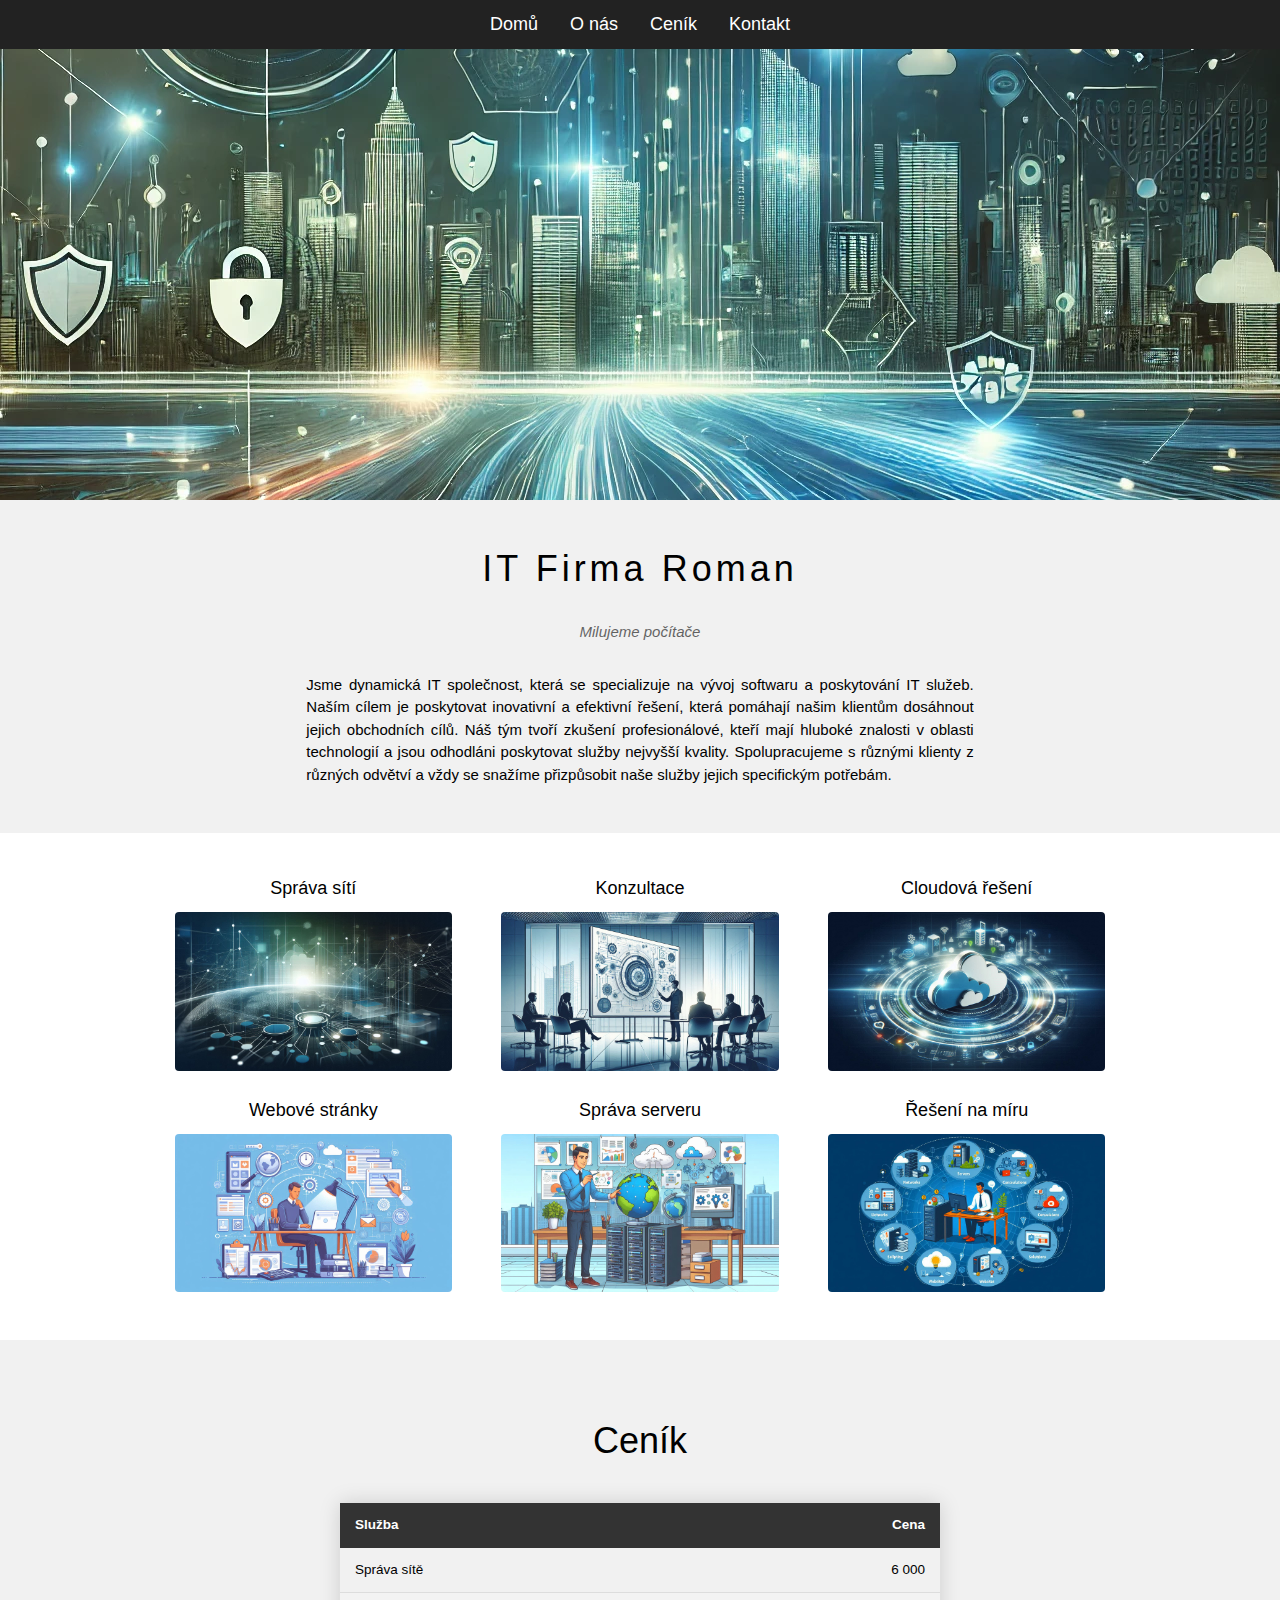
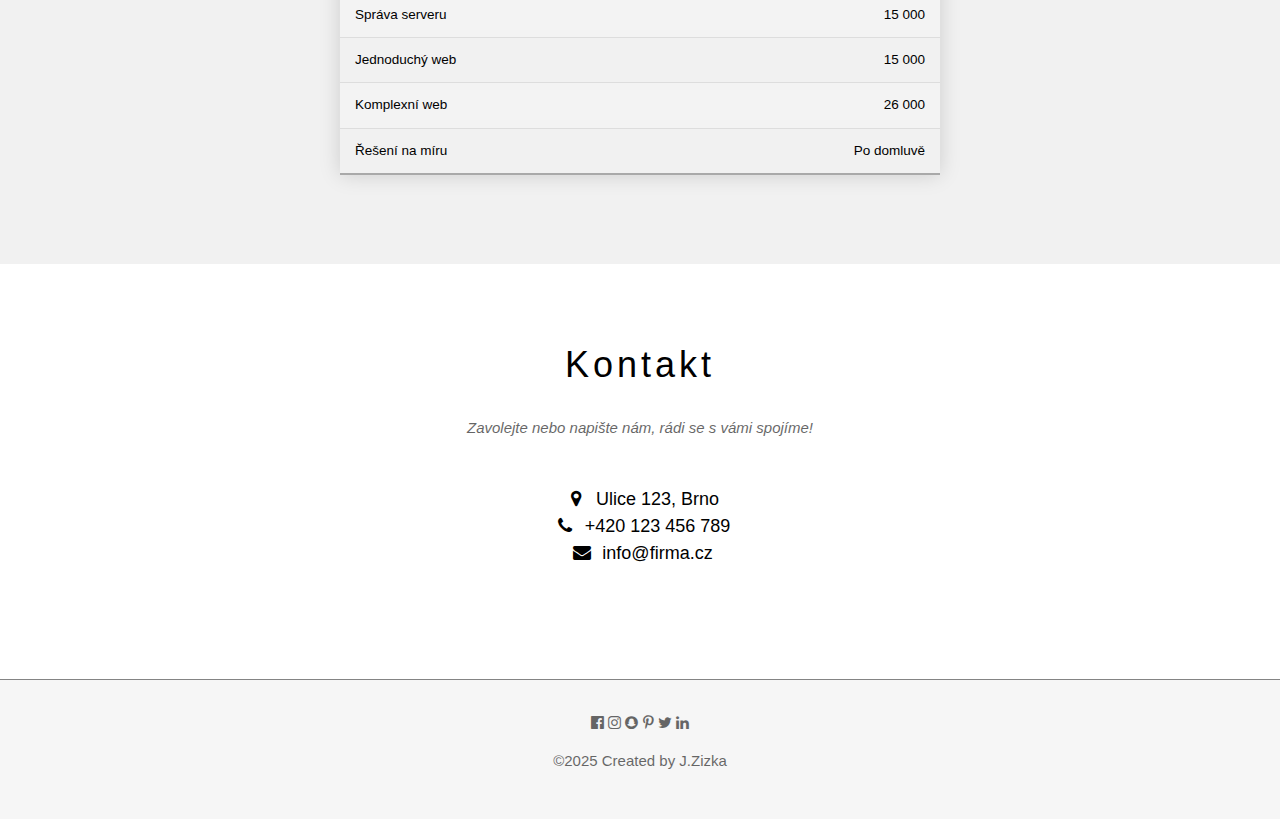
==== it-company/index.html @ 08d01938 "structure: added folder for similar website" ====
<!DOCTYPE html>
<html lang="en">
  <head>
    <title>IT firma</title>
    <meta charset="UTF-8" />
    <meta name="viewport" content="width=device-width, initial-scale=1" />
    <link rel="stylesheet" href="style.css" />
    <link
      rel="stylesheet"
      href="https://fonts.googleapis.com/css?family=Lato"
    />
    <link
      rel="stylesheet"
      href="https://cdnjs.cloudflare.com/ajax/libs/font-awesome/4.7.0/css/font-awesome.min.css"
    />
  </head>
  <body>
    <!-- Navbar -->
    <nav class="top">
      <ul class="navbar">
        <li>
          <a href="#header" class="bar-item button">Domů</a>
        </li>
        <li>
          <a href="#o-nas" class="bar-item button">O nás</a>
        </li>
        <li>
          <a href="#cenik" class="bar-item button">Ceník</a>
        </li>
        <li>
          <a href="#kontakt" class="bar-item button">Kontakt</a>
        </li>
      </ul>
    </nav>
    <!-- Page content -->
    <content class="content" style="margin-top: 46px">
      <header id="header"></header>
      <!-- O nas sekce -->
      <section
        class="container flex-section center padding-32 light-grey"
        id="o-nas"
      >
        <h1 class="wide">IT Firma Roman</h1>
        <p class="opacity"><i>Milujeme počítače</i></p>
        <p class="justify">
          Jsme dynamická IT společnost, která se specializuje na vývoj softwaru
          a poskytování IT služeb. Naším cílem je poskytovat inovativní a
          efektivní řešení, která pomáhají našim klientům dosáhnout jejich
          obchodních cílů. Náš tým tvoří zkušení profesionálové, kteří mají
          hluboké znalosti v oblasti technologií a jsou odhodláni poskytovat
          služby nejvyšší kvality. Spolupracujeme s různými klienty z různých
          odvětví a vždy se snažíme přizpůsobit naše služby jejich specifickým
          potřebám.
        </p>
      </section>
      <section class="container content center padding-32">
        <div class="services">
          <div>
            <h2>Správa sítí</h2>
            <img
              src="img/Networking.jpeg"
              class="round margin-bottom"
              alt="Ilustrační obrázek"
            />
          </div>
          <div>
            <h2>Konzultace</h2>
            <img
              src="img/consultation.jpeg"
              class="round margin-bottom"
              alt="Ilustrační obrázek"
            />
          </div>
          <div>
            <h2>Cloudová řešení</h2>
            <img
              src="img/CloudSolution.jpeg"
              class="round"
              alt="Ilustrační obrázek"
            />
          </div>
          <div>
            <h2>Webové stránky</h2>
            <img
              src="img/WebDev.jpeg"
              class="round margin-bottom"
              alt="Ilustrační obrázek"
            />
          </div>
          <div>
            <h2>Správa serveru</h2>
            <img
              src="img/serverAdmin.jpeg"
              class="round margin-bottom"
              alt="Ilustrační obrázek"
            />
          </div>
          <div>
            <h2>Řešení na míru</h2>
            <img
              src="img/multipleServices.jpeg"
              class="round margin-bottom"
              alt="Ilustrační obrázek"
            />
          </div>
        </div>
      </section>

      <!-- Cenik sekce -->
      <section id="cenik" class="container flex-section padding-64 light-grey">
        <h1>Ceník</h1>
        <table class="pricing-table">
          <thead>
            <tr>
              <th>Služba</th>
              <th>Cena</th>
            </tr>
          </thead>
          <tbody>
            <tr>
              <td>Správa sítě</td>
              <td>6 000</td>
            </tr>
            <tr>
              <td>Správa serveru</td>
              <td>15 000</td>
            </tr>
            <tr>
              <td>Jednoduchý web</td>
              <td>15 000</td>
            </tr>
            <tr>
              <td>Komplexní web</td>
              <td>26 000</td>
            </tr>

            <tr>
              <td>Řešení na míru</td>
              <td>Po domluvě</td>
            </tr>
            <!-- and so on... -->
          </tbody>
        </table>
      </section>
      <!-- Kontakt sekce-->
      <section
        class="container flex-section content padding-64 center"
        id="kontakt"
      >
        <h1 class="wide center">Kontakt</h1>
        <p class="opacity center">
          <i>Zavolejte nebo napište nám, rádi se s vámi spojíme!</i>
        </p>

        <div class="row padding-32">
          <div class="m6 large margin-bottom">
            <i class="fa fa-map-marker" style="width: 30px"></i>
            Ulice 123, Brno<br />
            <i class="fa fa-phone" style="width: 30px"></i>
            +420 123 456 789<br />
            <i class="fa fa-envelope" style="width: 30px"> </i>
            info@firma.cz<br />
          </div>
        </div>
      </section>
    </content>

    <!-- Footer -->
    <footer class="container flex-section padding-32 center opacity light-grey">
     <div>
        <i class="fa fa-facebook-official hover-opacity"></i>
        <i class="fa fa-instagram hover-opacity"></i>
        <i class="fa fa-snapchat hover-opacity"></i>
        <i class="fa fa-pinterest-p hover-opacity"></i>
        <i class="fa fa-twitter hover-opacity"></i>
        <i class="fa fa-linkedin hover-opacity"></i>
     </div>
      <p class="medium">&copy;2025 Created by J.Zizka</p>
    </footer>
  </body>
</html>
---- it-company/style.css ----
*,
:after,
:before {
  box-sizing: inherit;
}
html {
  -ms-text-size-adjust: 100%;
  -webkit-text-size-adjust: 100%;
  scroll-behavior: smooth;
}
body {
  margin: 0;
  font-family: "Lato", sans-serif;
}
footer,
header,
menu,
nav,
section {
  display: block;
}
[hidden],
template {
  display: none;
}
a {
  background-color: transparent;
}
a:active,
a:hover {
  outline-width: 0;
}
small {
  font-size: 80%;
}
img {
  border-style: none;
}
button {
  font: inherit;
  margin: 0;
}
button {
  overflow: visible;
}
button {
  text-transform: none;
}
[type="button"],
[type="reset"],
[type="submit"],
button {
  -webkit-appearance: button;
}
[type="button"]::-moz-focus-inner,
[type="reset"]::-moz-focus-inner,
[type="submit"]::-moz-focus-inner,
button::-moz-focus-inner {
  border-style: none;
  padding: 0;
}
[type="button"]:-moz-focusring,
[type="reset"]:-moz-focusring,
[type="submit"]:-moz-focusring,
button:-moz-focusring {
  outline: 1px dotted ButtonText;
}
[type="checkbox"],
[type="radio"] {
  padding: 0;
}
[type="number"]::-webkit-inner-spin-button,
[type="number"]::-webkit-outer-spin-button {
  height: auto;
}
[type="search"] {
  -webkit-appearance: textfield;
  outline-offset: -2px;
}
[type="search"]::-webkit-search-decoration {
  -webkit-appearance: none;
}
::-webkit-file-upload-button {
  -webkit-appearance: button;
  font: inherit;
}
body,
html {
  font-family: Verdana, sans-serif;
  font-size: 15px;
  line-height: 1.5;
}
html {
  overflow-x: hidden;
}
h1 {
  font-size: 36px;
}
h2 {
  font-size: 30px;
}
h3 {
  font-size: 24px;
}
h4 {
  font-size: 20px;
}
h5 {
  font-size: 18px;
}
h6 {
  font-size: 16px;
}
.black {
  color: #fff;
  background-color: #000;
}
.light-grey,
.hover-light-grey:hover {
  color: #000;
  background-color: #f1f1f1;
}
header {
  background-image: url(img/header.png);
  height: 500px;
  background-position: center;
}
.pricing-table {
  border-collapse: collapse;
  margin: 25px 0;
  font-size: 0.9em;
  font-family: sans-serif;
  min-width: 300px;
  width: 50%;
  max-width: 600px;
  box-shadow: 0 0 20px rgba(0, 0, 0, 0.15);
}
.pricing-table thead tr {
  background-color: #333;
  color: #fff;
  text-align: left;
}
.pricing-table td,
.pricing-table th {
  padding: 12px 15px;
}
.pricing-table tbody tr {
  border-bottom: thin solid #ddd;
}
.pricing-table tbody tr:nth-of-type(even) {
  background-color: #f3f3f3;
}
.pricing-table tbody tr:last-of-type {
  border-bottom: 2px solid #a9a9a9;
}
.pricing-table :is(td, th):nth-child(2) {
  text-align: right;
}

.flex-section{
  display: flex;
  flex-direction: column;
  justify-content: center;
  align-items: center;
}
.services {
  display: grid;
  justify-content: center;
}
.services h2 {
  font-size: 1.2rem;
}
.services img {
  max-width: 85%;
}
@media (min-width: 600px) {
  .services {
    grid-template-columns: 1fr 1fr;
  }
}
@media (min-width: 900px) {
  .services {
    grid-template-columns: 1fr 1fr 1fr;
  }
}
.serif {
  font-family: serif;
}
.sans-serif {
  font-family: sans-serif;
}
h1,
h2,
h3,
h4,
h5,
h6 {
  font-family: "Segoe UI", Arial, sans-serif;
  font-weight: 400;
  margin: 10px 0;
}
.wide {
  letter-spacing: 4px;
}
.image {
  max-width: 100%;
  height: auto;
}
img {
  vertical-align: middle;
}
a {
  color: inherit;
}
p{
  max-width: 80ch;
}
.button {
  border: none;
  display: inline-block;
  padding: 6px 16px;
  vertical-align: middle;
  overflow: hidden;
  text-decoration: none;
  color: inherit;
  background-color: inherit;
  text-align: center;
  cursor: pointer;
  white-space: nowrap;
}
.button {
  -webkit-touch-callout: none;
  -webkit-user-select: none;
  -khtml-user-select: none;
  -moz-user-select: none;
  -ms-user-select: none;
  user-select: none;
}
.button:disabled {
  cursor: not-allowed;
  opacity: 0.3;
}
:disabled * {
  pointer-events: none;
}
.display-container {
  position: relative;
}
nav {
  background-color: #222;
  color: white;
}
.navbar {
  list-style-type: none;
  padding-inline-start: 0;
  margin: 5px;
  display: flex;
  align-items: center;
  justify-content: center;
  position: sticky;
  font-size: 1.2rem;
  top: 0;
}
.navbar:after,
.navbar:before,
.container:after,
.container:before,
.row-padding:after,
.row-padding:before,
.row:after,
.row:before {
  content: "";
  display: table;
  clear: both;
}
.content {
  margin-left: auto;
  margin-right: auto;
}
.content {
  max-width: 980px;
}
.hide {
  display: none;
}
.show,
.show-block {
  display: block;
}
@media (max-width: 600px) {
  .modal-content {
    margin: 0 10px;
    width: auto;
  }
  .modal {
    padding-top: 30px;
  }
  .hide-small {
    display: none;
  }
}
@media (max-width: 768px) {
  .modal-content {
    width: 500px;
  }
  .modal {
    padding-top: 50px;
  }
}
@media (min-width: 993px) {
  .modal-content {
    width: 900px;
  }
  .hide-large {
    display: none;
  }
}
@media (max-width: 992px) and (min-width: 601px) {
  .hide-medium {
    display: none;
  }
}
.bottom,
.top {
  position: fixed;
  width: 100%;
  z-index: 1;
}
.top {
  top: 0;
}
.bottom {
  bottom: 0;
}
.display-right {
  position: absolute;
  top: 50%;
  right: 0;
  transform: translate(0, -50%);
  -ms-transform: translate(0, -50%);
}
.display-container:hover .display-hover {
  display: block;
}
.display-hover {
  display: none;
}
.round-small {
  border-radius: 2px;
}
.round,
.round-medium {
  border-radius: 4px;
}
.round-large {
  border-radius: 8px;
}
.round-xlarge {
  border-radius: 16px;
}
.row-padding {
  padding: 0 8px;
}
.container {
  padding: 0.01em 16px;
}
.card,
.card-2 {
  box-shadow: 0 2px 5px 0 rgba(0, 0, 0, 0.16), 0 2px 10px 0 rgba(0, 0, 0, 0.12);
}
.card-4 {
  box-shadow: 0 4px 10px 0 rgba(0, 0, 0, 0.2), 0 4px 20px 0 rgba(0, 0, 0, 0.19);
}
@keyframes spin {
  0% {
    transform: rotate(0);
  }
  100% {
    transform: rotate(359deg);
  }
}
@keyframes fading {
  0% {
    opacity: 0;
  }
  50% {
    opacity: 1;
  }
  100% {
    opacity: 0;
  }
}
@keyframes opac {
  from {
    opacity: 0;
  }
  to {
    opacity: 1;
  }
}
@keyframes animatetop {
  from {
    top: -300px;
    opacity: 0;
  }
  to {
    top: 0;
    opacity: 1;
  }
}
@keyframes animateleft {
  from {
    left: -300px;
    opacity: 0;
  }
  to {
    left: 0;
    opacity: 1;
  }
}
@keyframes animateright {
  from {
    right: -300px;
    opacity: 0;
  }
  to {
    right: 0;
    opacity: 1;
  }
}
@keyframes animatebottom {
  from {
    bottom: -300px;
    opacity: 0;
  }
  to {
    bottom: 0;
    opacity: 1;
  }
}
@keyframes animatezoom {
  from {
    transform: scale(0);
  }
  to {
    transform: scale(1);
  }
}
.hover-opacity:hover,
.opacity {
  opacity: 0.6;
}
.opacity-min {
  opacity: 0.75;
}
.small {
  font-size: 12px;
}
.medium {
  font-size: 15px;
}
.large {
  font-size: 18px;
}
.xlarge {
  font-size: 24px;
}
.justify {
  text-align: justify;
}
.center {
  text-align: center;
}
.section {
  margin-top: 16px;
  margin-bottom: 16px;
}
.margin {
  margin: 16px;
}
.margin-top {
  margin-top: 16px;
}
.margin-bottom {
  margin-bottom: 16px;
}
.margin-right {
  margin-right: 16px;
}
.padding-small {
  padding: 4px 8px;
}
.padding {
  padding: 8px 16px;
}
.padding-large {
  padding: 12px 24px;
}
.padding-16 {
  padding-top: 16px;
  padding-bottom: 16px;
}
.padding-24 {
  padding-top: 24px;
  padding-bottom: 24px;
}
.padding-32 {
  padding-top: 32px;
  padding-bottom: 32px;
}
.padding-48 {
  padding-top: 48px;
  padding-bottom: 48px;
}
.padding-64 {
  padding-top: 64px;
  padding-bottom: 64px;
}
.padding-top-64 {
  padding-top: 64px;
}
.padding-top-48 {
  padding-top: 48px;
}
.padding-top-32 {
  padding-top: 32px;
}
.padding-top-24 {
  padding-top: 24px;
}
.right {
  float: right;
}
.button:hover {
  color: #000;
  background-color: #ccc;
}
.hover-none:hover {
  background-color: transparent;
}
.hover-none:hover {
  box-shadow: none;
}
footer {
  border-top: thin solid #333;
}
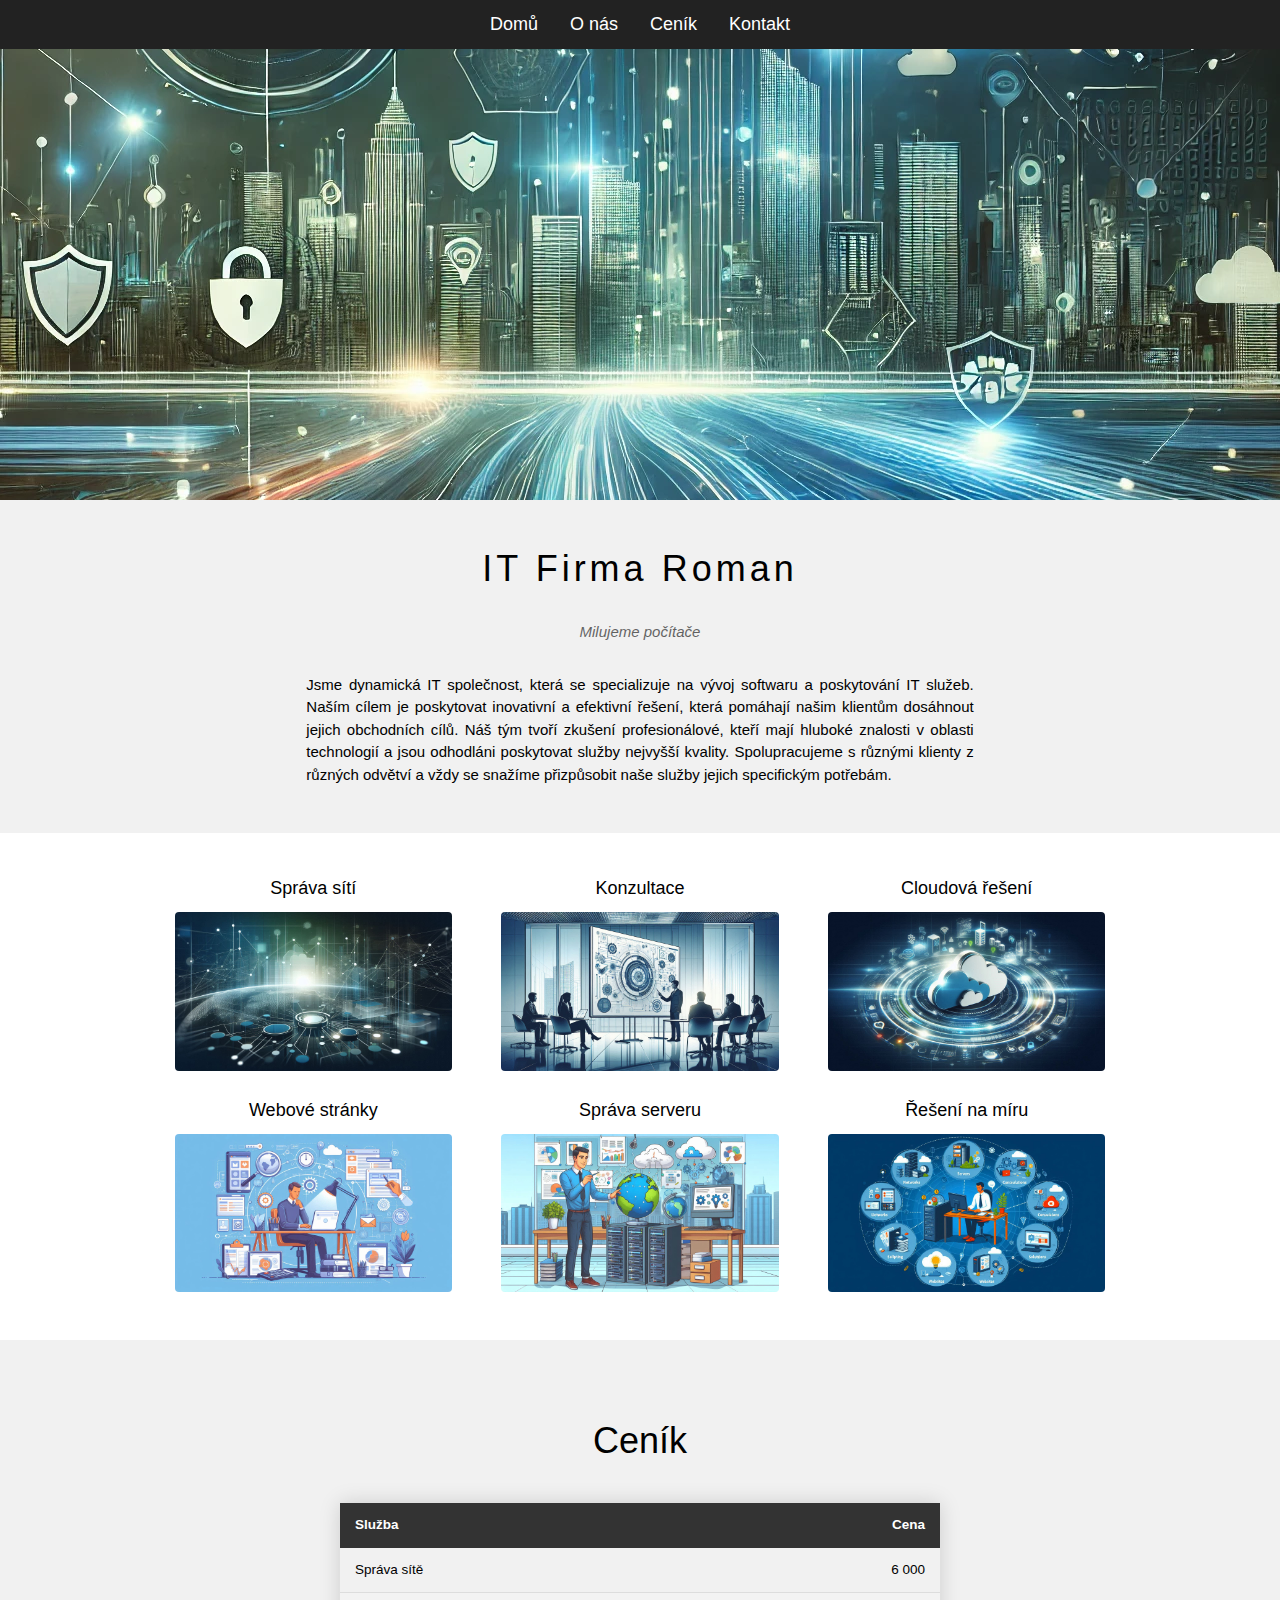
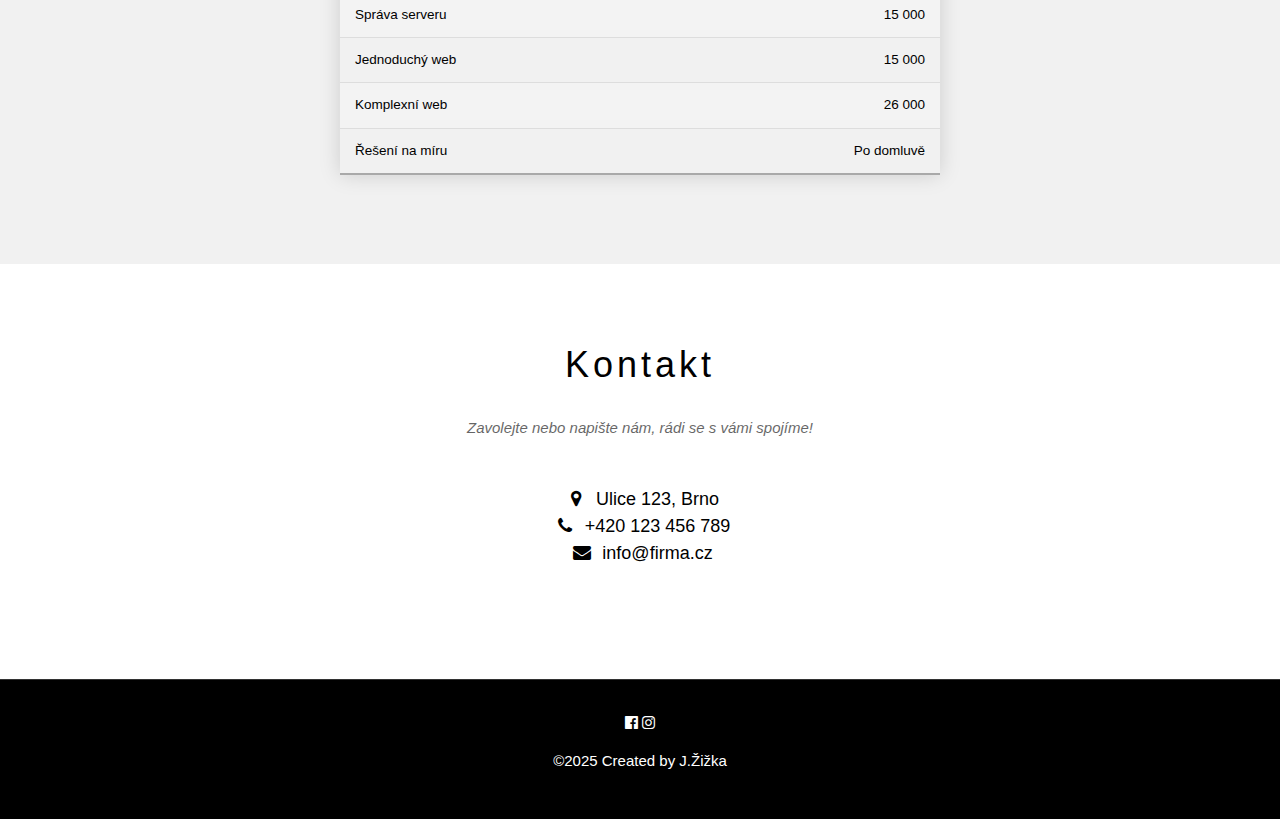
==== commit 8bd8684c: "edit: footer" ====
--- a/it-company/index.html
+++ b/it-company/index.html
@@ -166,16 +166,28 @@
     </content>
 
     <!-- Footer -->
-    <footer class="container flex-section padding-32 center opacity light-grey">
-     <div>
-        <i class="fa fa-facebook-official hover-opacity"></i>
-        <i class="fa fa-instagram hover-opacity"></i>
-        <i class="fa fa-snapchat hover-opacity"></i>
-        <i class="fa fa-pinterest-p hover-opacity"></i>
-        <i class="fa fa-twitter hover-opacity"></i>
-        <i class="fa fa-linkedin hover-opacity"></i>
+    <footer class="container flex-section padding-32 center  black">
+    <div>
+       <a href="https://www.facebook.com/" target="_blank">
+      <i class="fa fa-facebook-official hover-opacity"></i>
+       </a>
+       <a href="https://www.instagram.com" target="_blank">
+      <i class="fa fa-instagram hover-opacity"></i>
+       </a>
+       <!-- <a href="https://www.snapchat.com" target="_blank">
+      <i class="fa fa-snapchat hover-opacity"></i>
+       </a>
+       <a href="https://www.pinterest.com" target="_blank">
+      <i class="fa fa-pinterest-p hover-opacity"></i>
+       </a>
+       <a href="https://www.twitter.com" target="_blank">
+      <i class="fa fa-twitter hover-opacity"></i>
+       </a>
+       <a href="https://www.linkedin.com" target="_blank">
+      <i class="fa fa-linkedin hover-opacity"></i>
+       </a> -->
      </div>
-      <p class="medium">&copy;2025 Created by J.Zizka</p>
+      <p class="medium">&copy;2025 Created by J.Žižka</p>
     </footer>
   </body>
 </html>
--- a/it-company/style.css
+++ b/it-company/style.css
@@ -543,4 +543,7 @@
 }
 footer {
   border-top: thin solid #333;
+  & a{
+    text-decoration: none;
+  }
 }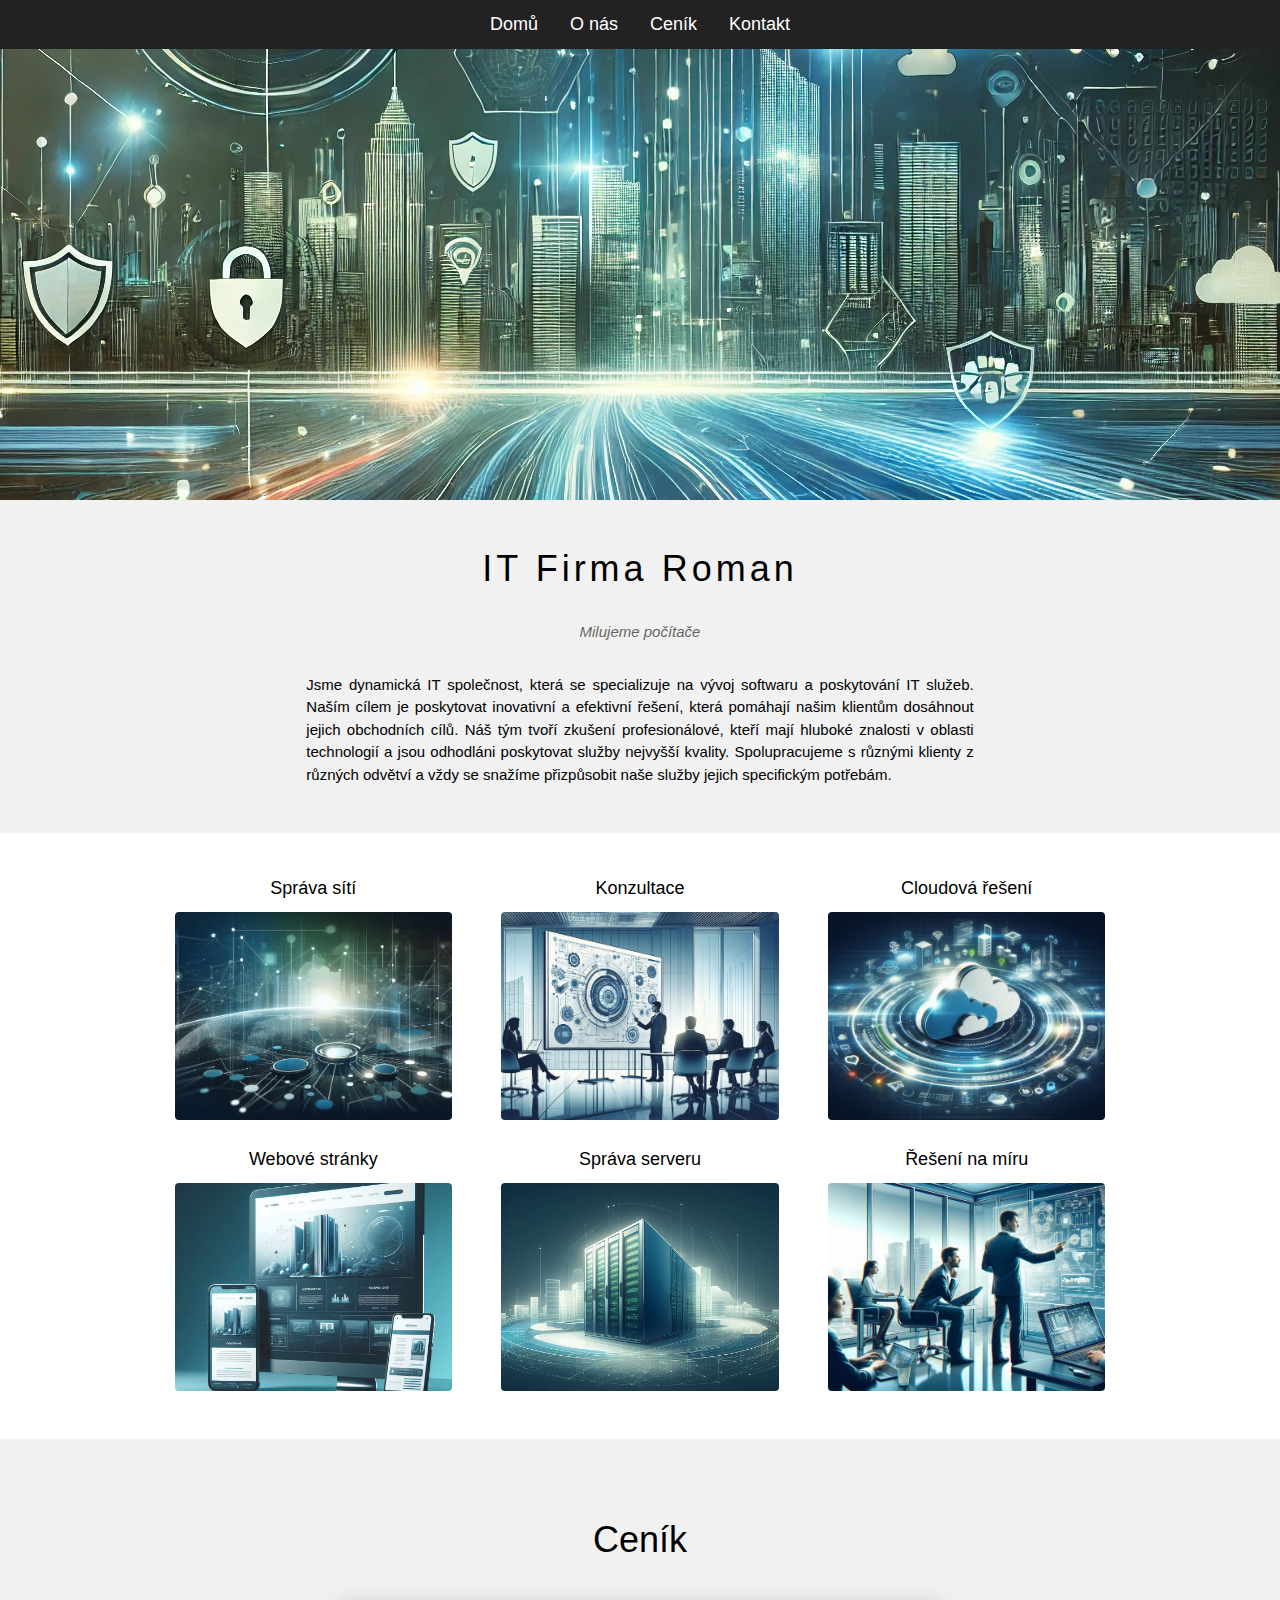
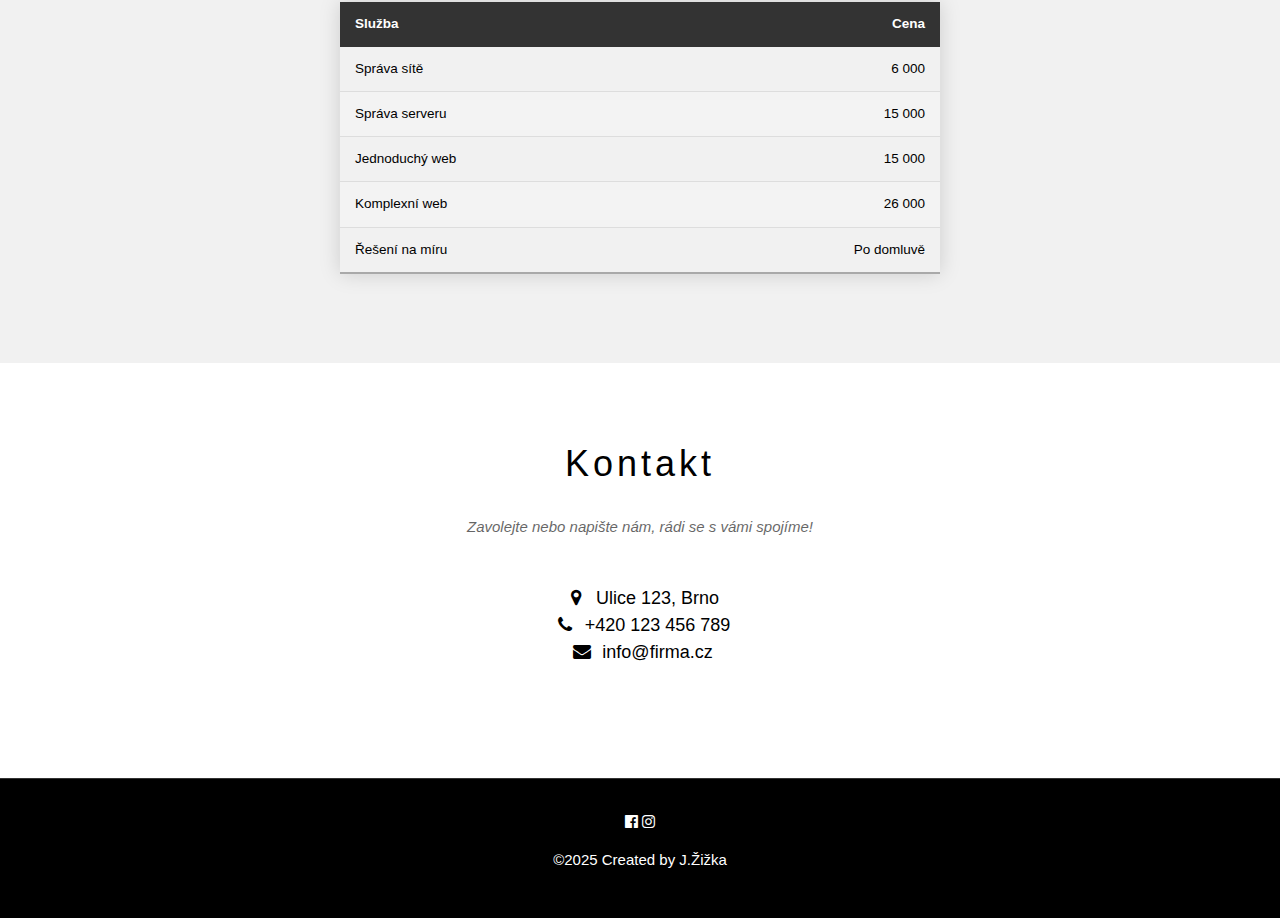
==== commit f3a3016e: "update: images" ====
--- a/it-company/index.html
+++ b/it-company/index.html
@@ -98,7 +98,7 @@
           <div>
             <h2>Řešení na míru</h2>
             <img
-              src="img/multipleServices.jpeg"
+              src="img/fitSolutions.jpeg"
               class="round margin-bottom"
               alt="Ilustrační obrázek"
             />
